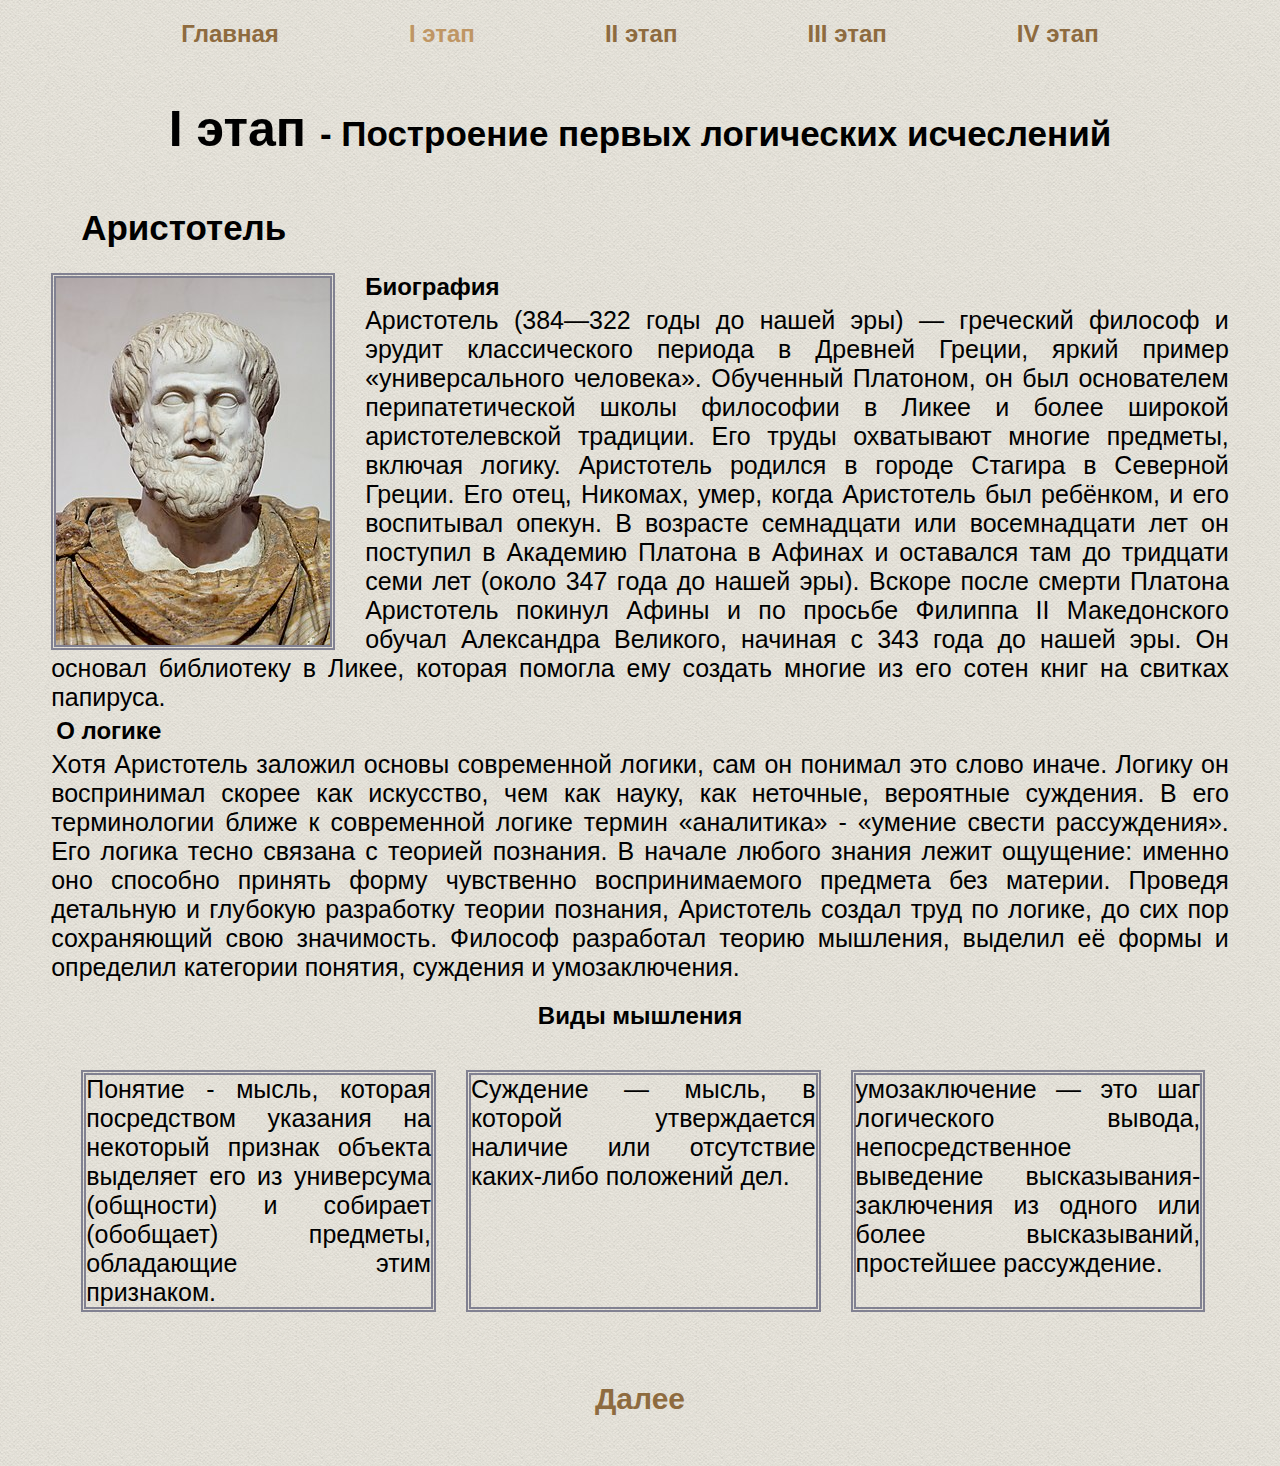
==== first.html @ 5a60cf47 "Add files via upload" ====
<!DOCTYPE html>
<html lang="en">
<head>
    <meta charset="UTF-8">
    <meta http-equiv="X-UA-Compatible" content="IE=edge">
    <meta name="viewport" content="width=device-width, initial-scale=1.0">
    <link rel="stylesheet" href = "first.css">
    <title>Document</title>
</head>
<body>
    <div class="header">
        <div class="line current"><a href = "index.html">Главная</a></div>
        <div class="line" id = "first">I этап</div>
        <div class="line" id = "second"><a href = "second.html">II этап</a></div>
        <div class="line" id = "third"><a href = "third.html">III этап</a></div>
        <div class="line" id = "fourth"><a href = "fourth.html">IV этап</a></div>
    </div>
    <h1><b>I этап </b>- Построение первых логических исчеслений</h1>
    <h2 class = "name">Аристотель</h2>
    <div class="biograf">
        <div class="foto">
            <img src="foto/Aristotle_Altemps_Inv8575.jpg">
        </div>
    
    <h2>Биография</h2>
    <div class="info">Аристотель (384—322 годы до нашей эры) — греческий философ и эрудит классического периода в Древней Греции, яркий пример «универсального человека».
        Обученный Платоном, он был основателем перипатетической школы философии в Ликее и более широкой аристотелевской традиции. Его труды охватывают многие предметы, включая логику. Аристотель родился в городе Стагира в Северной Греции. Его отец, Никомах, умер, когда Аристотель был ребёнком, и его воспитывал опекун. В возрасте семнадцати или восемнадцати лет он поступил в Академию Платона в Афинах и оставался там до тридцати семи лет (около 347 года до нашей эры). Вскоре после смерти Платона Аристотель покинул Афины и по просьбе Филиппа II Македонского обучал Александра Великого, начиная с 343 года до нашей эры. Он основал библиотеку в Ликее, которая помогла ему создать многие из его сотен книг на свитках папируса. </div>
    </div>
    <div class="logic">
        <h2>О логике</h2>
        <p>Хотя Аристотель заложил основы современной логики, сам он понимал это слово иначе.
        Логику он воспринимал скорее как искусство, чем как науку, как неточные, вероятные
        суждения. В его терминологии ближе к современной логике термин «аналитика» - «умение
        свести рассуждения». Его логика тесно связана с теорией познания. В начале любого знания лежит ощущение: именно оно способно принять форму чувственно
        воспринимаемого предмета без материи. Проведя детальную и глубокую разработку теории познания, Аристотель создал труд по
        логике, до сих пор сохраняющий свою значимость. Философ разработал теорию мышления,
        выделил её формы и
        определил категории понятия, суждения и умозаключения.</p>
        
        <h2 class = "vid">Виды мышления</h2>
        <div class="box">
            <div class="form">Понятие - мысль, которая посредством указания на некоторый признак объекта выделяет его из универсума (общности) и собирает (обобщает) предметы, обладающие этим признаком.</div> 
            <div class="form"><p>Суждение — мысль, в которой утверждается наличие или отсутствие каких-либо положений дел.</p></div>
            <div class="form">умозаключение — это шаг логического вывода, непосредственное выведение высказывания-заключения из одного или более высказываний, простейшее рассуждение.</div>
        </div>
        <div class="next"><a href = "second.html">Далее</a></div>
</body>
</html>
---- first.css ----
*{
    padding: 0;
    margin: 0;
    font-family: Verdana, Geneva, Tahoma, sans-serif;
    text-align: justify;
}

body{
    margin: 0 4%;
    height: auto;
    background-image: url(foto/white-paper.png);
}

.line{
    color: rgb(191, 150, 100);
}

a{
    text-decoration: none;
    color: rgb(142, 107, 63);
}
h1{
    text-align: center;
    font-size: 35px;
    font-weight: 550;
    margin: 50px;
}
h1 b {
    font-size: 50px;
}

h2{
    margin: 5px;
}
.name{
    font-size: 35px;
    margin-left: 30px;
    margin-top: 40px;
    margin-bottom: 25px;
    clear: both;
}

.header {
    width: 100%;
    height: 30px;
    display: flex;
    margin: 0% auto;
    justify-content: space-evenly;
    text-align: center;
    font-size: x-large;
    font-weight: 800;
    margin:20px auto ;
}



img{
    float: left;
    border-style:double;
    border-width: 5px;
    border-color:rgb(129, 129, 145);
    margin-right: 30px;
}
.info{
    font-size: 25px;
}
p{
    font-size: 25px;
}



.box{
    width: 98%;
    display: flex;
    justify-content: space-between;
    text-align: center;
}
.form{
    width: 30%;
    height: auto;
    margin-left: 30px;
    font-size: 25px;
    margin-top: 20px;
    border-style:double;
    border-width: 5px;
    border-color:rgb(129, 129, 145);
    padding-top: auto;
}

.box p{
}

.vid{
    text-align: center;
    margin: 20px auto;
}
.next{
    text-align: center;
    margin-top:70px;
    margin-bottom: 50px;
    font-size: 30px;
    font-weight: 600;
}

@media (max-width:920px){
    body{
        margin: 0 5%;
    }
    h1{
        font-size: 30px;
        margin: 50px;
    }
    h1 b {
        font-size: 40px;
    }
    
    .form{
        font-size: 20px;
    }
}

@media (max-width:430px){
    .header{
        font-size: 15px;
        margin-bottom: 5px ;
    }
    body{
        margin: 0 5%;
    }
    h1{
        font-size: 20px;
        margin: 5px;
    }
    h1 b {
        font-size: 30px;
    }
    h2{
        font-size: 20px;
    }
    .name{
        text-align: center;
        margin: 15px;
    }
    .foto{
        text-align: center;
    }
    img{
        float: none;
        margin-right: 0px ;
    }
    .info{
        font-size: 15px;
    }

    p{
        font-size: 15px;
    }
    


    .box{
        flex-direction: column;
        align-items: center;
    }
    .form{
        margin: 0;
        margin-bottom: 20px;
        font-size: 20px;
        width: 90%;
    }
    .form p {
        font-size: 20px;
    }
}

@media (max-width:430px){
    .header{
        font-size: 11px;
        margin-bottom: 2px;
    }

    h1{
        font-size: 17px;
        margin: 2px;
    }
    h1 b {
        font-size: 25px;
    }

    .name{
        font-size: 23px;
    }
}
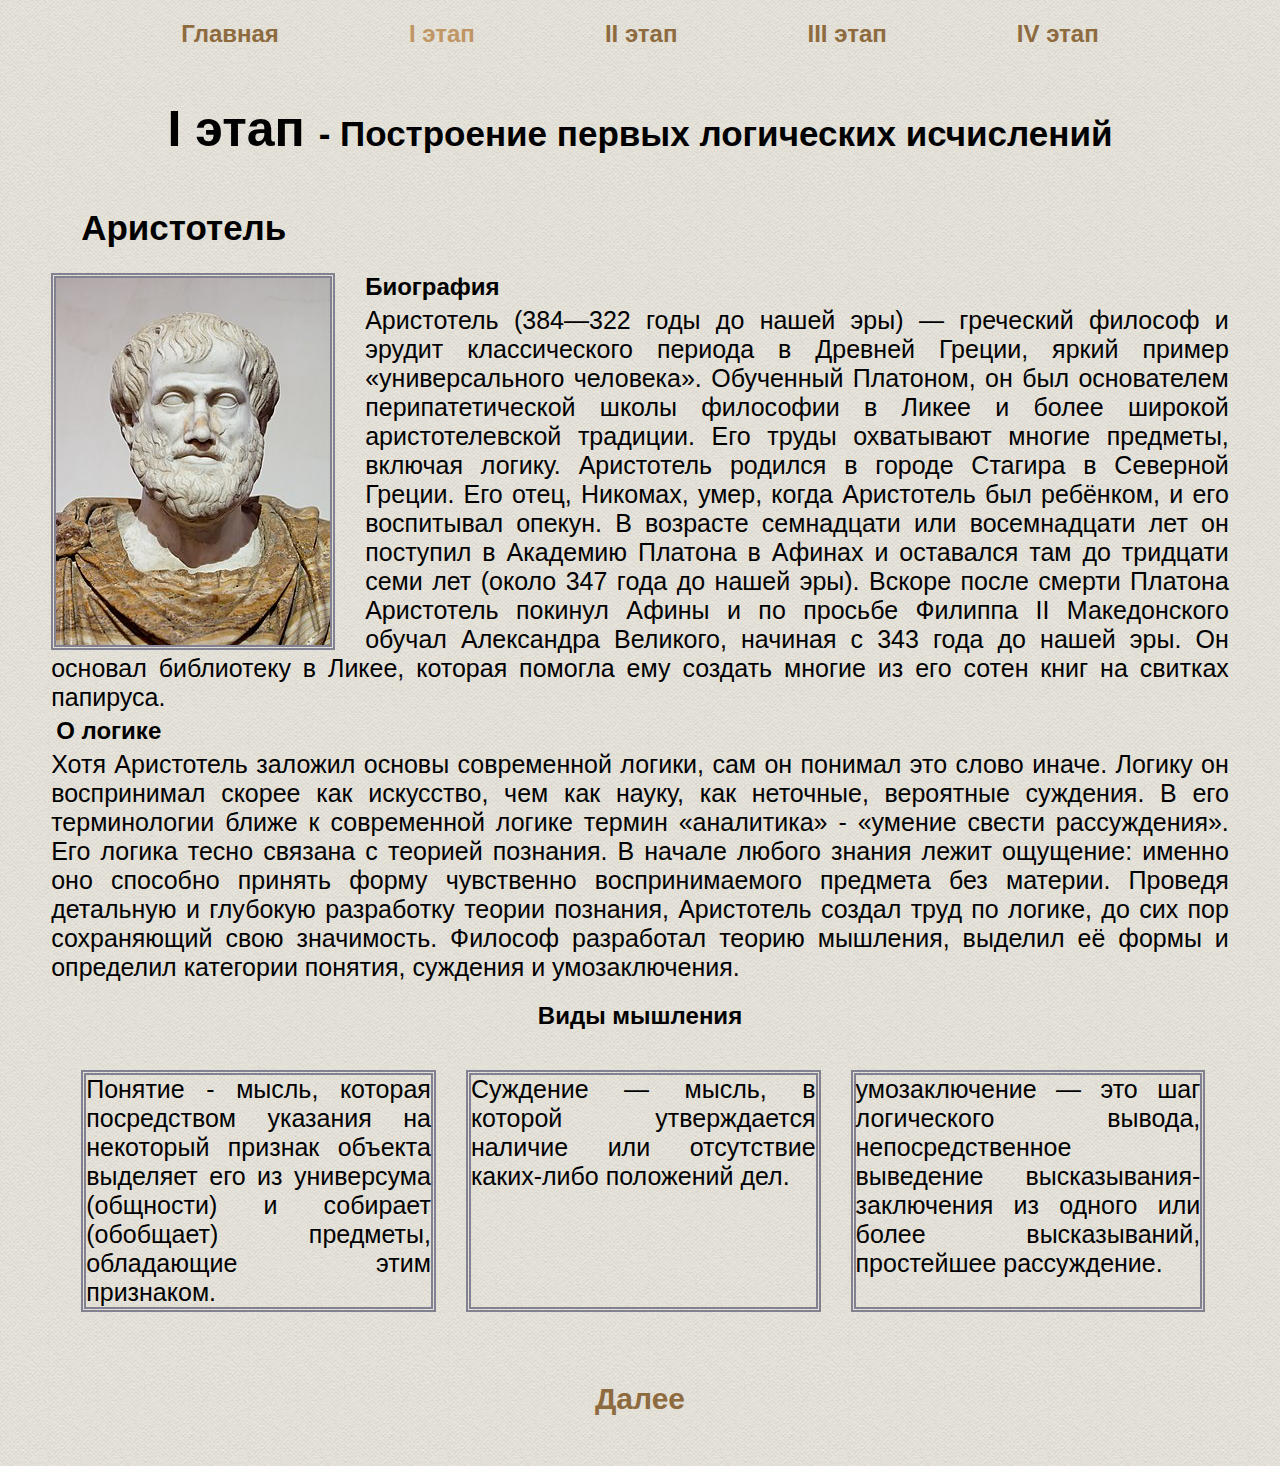
==== commit 1c6a9d76: "Update first.html" ====
--- a/first.html
+++ b/first.html
@@ -5,7 +5,7 @@
     <meta http-equiv="X-UA-Compatible" content="IE=edge">
     <meta name="viewport" content="width=device-width, initial-scale=1.0">
     <link rel="stylesheet" href = "first.css">
-    <title>Document</title>
+    <title>I этап</title>
 </head>
 <body>
     <div class="header">
@@ -15,7 +15,7 @@
         <div class="line" id = "third"><a href = "third.html">III этап</a></div>
         <div class="line" id = "fourth"><a href = "fourth.html">IV этап</a></div>
     </div>
-    <h1><b>I этап </b>- Построение первых логических исчеслений</h1>
+    <h1><b>I этап </b>- Построение первых логических исчислений</h1>
     <h2 class = "name">Аристотель</h2>
     <div class="biograf">
         <div class="foto">
@@ -45,4 +45,4 @@
         </div>
         <div class="next"><a href = "second.html">Далее</a></div>
 </body>
-</html>+</html>
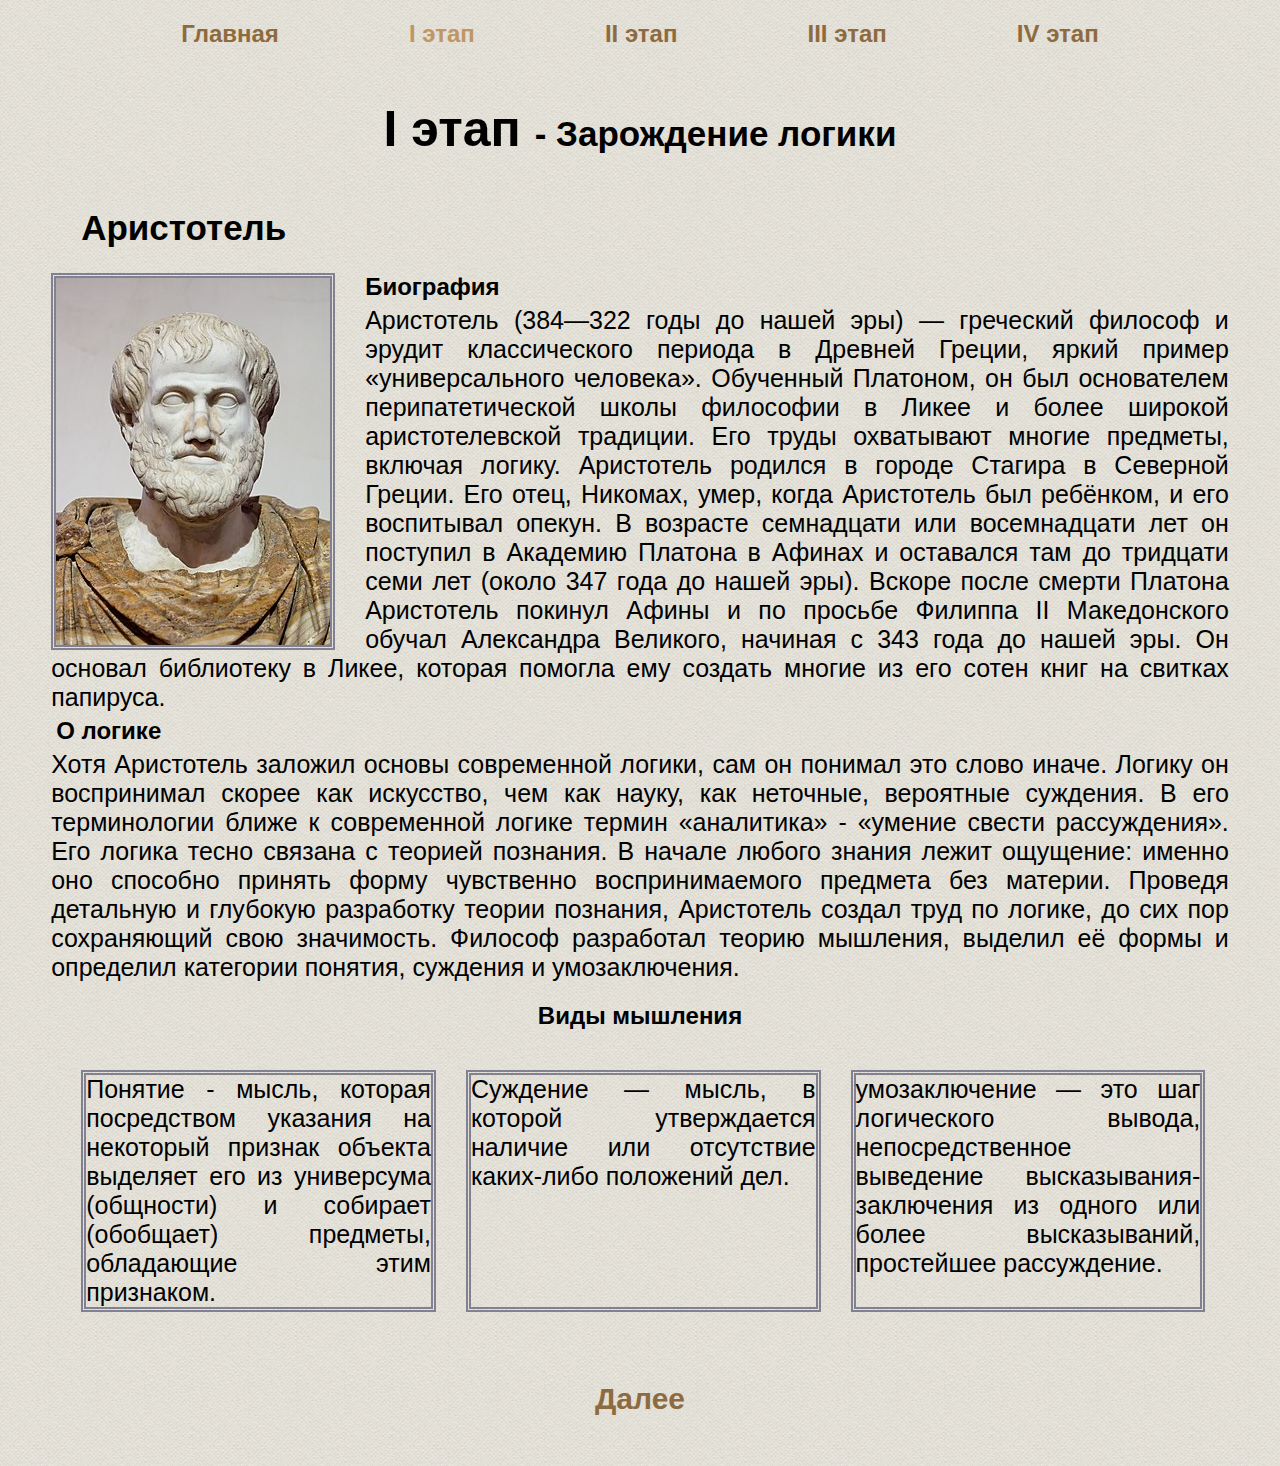
==== commit beb6d709: "Update first.html" ====
--- a/first.html
+++ b/first.html
@@ -15,7 +15,7 @@
         <div class="line" id = "third"><a href = "third.html">III этап</a></div>
         <div class="line" id = "fourth"><a href = "fourth.html">IV этап</a></div>
     </div>
-    <h1><b>I этап </b>- Построение первых логических исчислений</h1>
+    <h1><b>I этап </b>- Зарождение логики</h1>
     <h2 class = "name">Аристотель</h2>
     <div class="biograf">
         <div class="foto">
